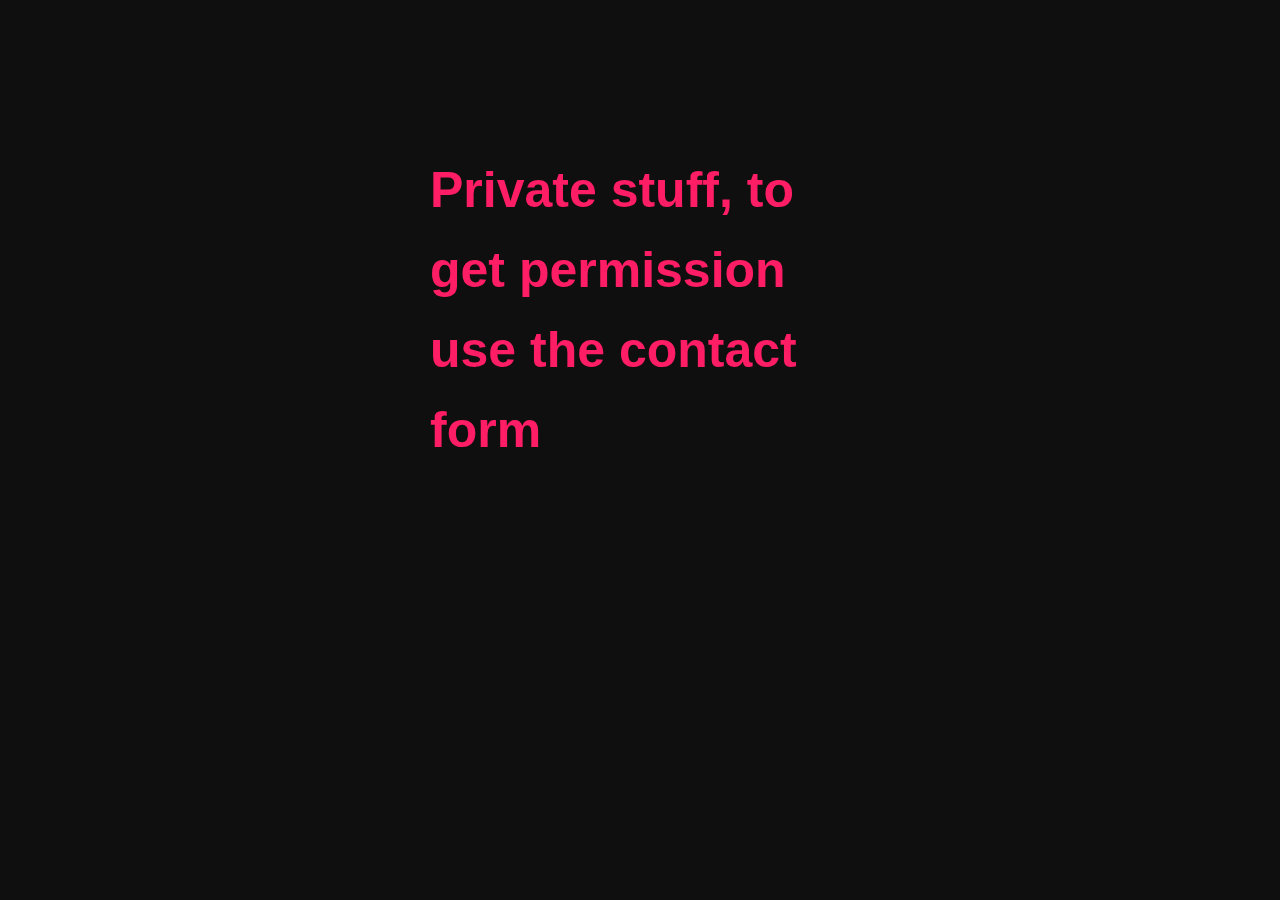
==== private.html @ d8a2ec55 "Social Update 2" ====
<html lang="en">
<head>
    <meta charset="UTF-8">
    <meta name="viewport" content="width=device-width, initial-scale=1.0">
    <title>Private</title>

    <link rel="stylesheet" href="styles/style.css">

</head>
<body>
    <section id="hero" class="container">
        <h1 style="display: block; margin-left: auto; margin-right: auto; width: 50%;">Private stuff, to get permission use the contact form</h1>
    </section>
</body>
</html>
---- styles/style.css ----
/* Root variables */
:root {
    --background-color: #0f0f0f;
    --background-color-second: #222; /*#333*/
    --text-color: #fff;
    --text-color-second: #B3B8D0;
    --accent-color: #ff1d65;
    --accent-color-second: #9122b2;
    --accent-color-third: #0a288d;
}

/* Reset default margin and padding */
* {
    margin: 0;
    padding: 0;
    box-sizing: border-box;
}

/* Body styles */
body {
    font-family: 'Nippo', sans-serif;
    line-height: 1.6;
    background-color: var(--background-color);
    color: var(--text-color);
}

i {
    color: var(--accent-color-second);
}

b {
    color: var(--accent-color);
}

/* Container styles */
.container {
    max-width: 960px;
    margin: 0 auto;
    padding: 0;
}

/* load logo */
.logo img {
    width: 80px;
    height: auto;
}

/* Header */

.header {
    list-style: none;
    text-align: center;
    display: flex;
    justify-content: center;
    align-items: center;
    flex-wrap: wrap;
}

.header li{
    background-color: var(--background-color-second);
    padding: 10px 20px;
    margin: 10px 5px;
    transition: all 0.5s ease;
    border-radius: 10px;
    box-shadow: -1px 3px 0px var(--accent-color), inset rgba(0,0,0, 0.5) 0 5px 15px;
}

.header li:hover{
    color: var(--accent-color);
    padding: 10px 25px;
    box-shadow: 1px 3px 10px var(--accent-color), inset rgba(0,0,0, 0.8) 0 5px 10px; /*inset 0 0px 5px var(--accent-color)*/
}

.header a{
    color: var(--text-color);
    text-decoration: none;
    font-weight: bold;
}



/* Header container */
.header_container {
    list-style: none;
    text-align: center;
    display: flex;
    justify-content: center;
    align-items: center;
    flex-wrap: wrap;

    position: fixed;
    background-color: rgba(0,0,0, 0.8);
    width: 100%;
    padding: 10px 0 10px 0;
    margin: 0;

    z-index: 99999;
}



/* Hero */

#hero {
    padding-top: 150px;
}

#hero ul {
    list-style: none;
    text-align: center;
    display: flex;
    justify-content: center;
    align-items: center;
    flex-wrap: wrap;
}

#hero img {
    width: 450px;
    border-radius: 50px;
    box-shadow: rgba(0,0,0, 0.5) 10px 10px 10px,
                var(--accent-color) 10px 10px 1px,
                rgba(0,0,0, 0.8) -10px 10px 10px,
                rgba(0,0,0, 0.8) 20px 20px 10px;
}

#hero h1 {
    font-size: 50px;
    color: var(--accent-color);
}

#hero p {
    font-size: 20px;
}

#hero li {
    margin: 0 auto 0 0;
}


/* About */
#about {
    padding-top: 150px;
}
#about h2 {
    text-align: center;
    font-size: 60px !important;
}

/* Portfolio */
#portfolio {
    padding-top: 150px;
    max-width: 1024px !important;
    padding-bottom: 100px;

}

#portfolio h2 {
    text-align: center;
    font-size: 60px !important;
}

#portfolio .portfolio-undertext{
    font-size: 40px !important;
}



/* Contact section styles */
#contact {
    background-color: var(--background-color-second);
    color: var(--text-color);
    padding: 50px 0;
    text-align: center;
    font-size: 25px !important;
}

/* Footer styles */
footer {
    background-color: var(--background-color-second);
    color: var(--text-color);
    text-align: center;
    padding: 20px 0;
}

footer p {
    margin: 0 20px 0 0;
    text-align: right;
}

/* For screens smaller than 768px (e.g., smartphones) */
@media (max-width: 767px) {
    .fade-in {
        opacity: 100;
    }

    .container {
        max-width: 100%;
        padding: 0 20px;
    }

    .header li{
        padding: 10px 10px;
        margin: 10px 5px;
    }

    #hero {
        padding-top: 200px;
    }

    
    #hero ul {
        list-style: none;
        text-align: center;
        display: flex;
        flex-direction: column;
        justify-content: center;
        align-items: center;
        flex-wrap: wrap;
    }

    #hero li {
        margin: 0 0 20px 0;
    }

    #hero img {
        width: 250px;
        margin-left: 0;
        margin-bottom: 20px;
        border-radius: 10px;
    }

    #portfolio {
        max-width: 100% !important;
        padding: 0 !important;
        padding-bottom: 100px !important;
    }

    footer p {
        text-align: center;
    }
}

/* For screens smaller than 1024px (e.g., tablets) */
@media (min-width: 768px) and (max-width: 1023px) {
    .container {
        padding: 0 40px;
    }
}

/* For screens larger than 1024px (e.g., desktops) */
@media (min-width: 1024px) {
    .container {
        padding: 0 60px;
    }
}
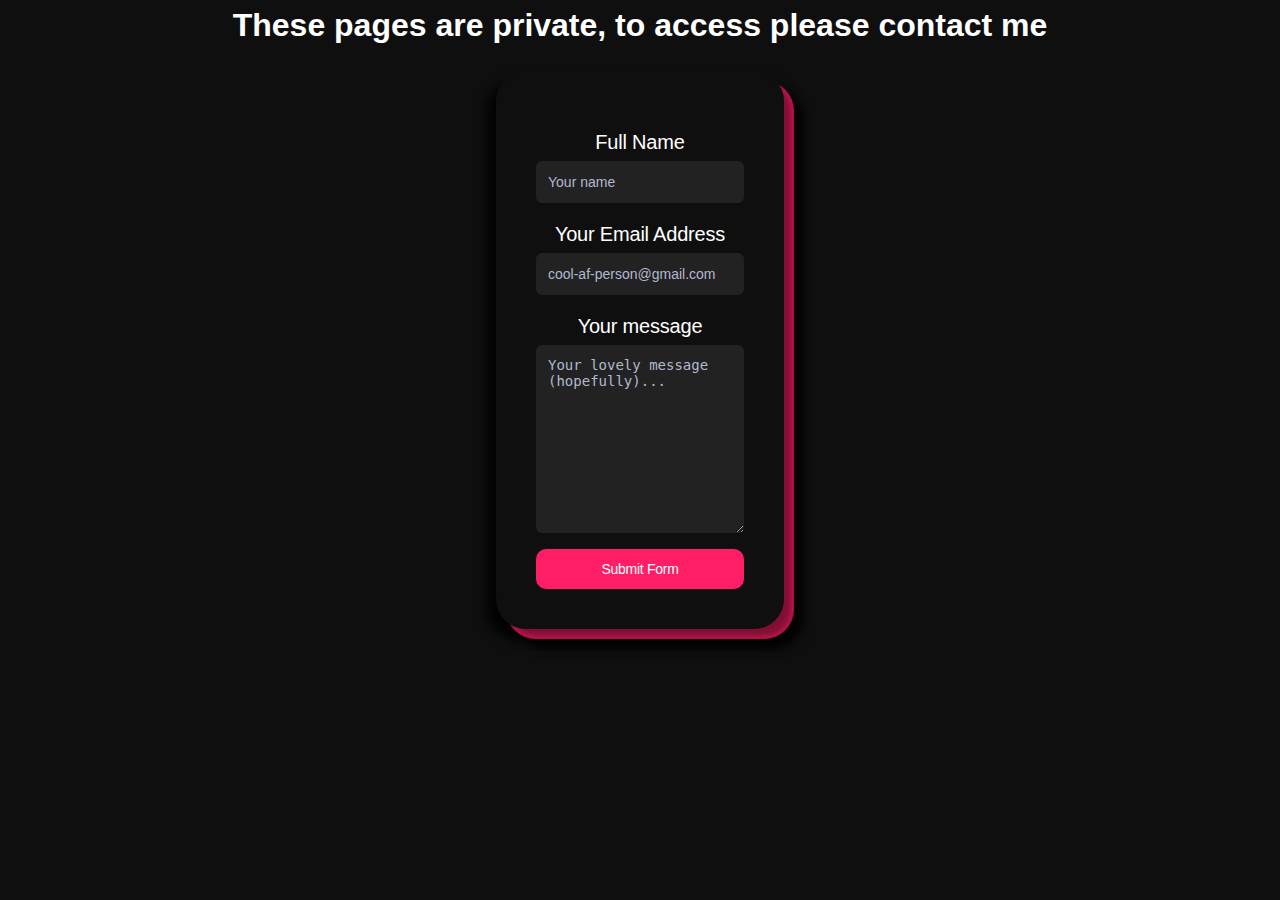
==== commit a3c27bf7: "contact fix" ====
--- a/private.html
+++ b/private.html
@@ -2,14 +2,54 @@
 <head>
     <meta charset="UTF-8">
     <meta name="viewport" content="width=device-width, initial-scale=1.0">
-    <title>Private</title>
+    <title>Contact Form</title>
 
+    <link rel="stylesheet" href="styles/form.css">
     <link rel="stylesheet" href="styles/style.css">
-
+    <link rel="stylesheet" href="styles/social.css">
 </head>
 <body>
-    <section id="hero" class="container">
-        <h1 style="display: block; margin-left: auto; margin-right: auto; width: 50%;">Private stuff, to get permission use the contact form</h1>
+    <h1 style="text-align: center;">These pages are private, to access please contact me</h1>
+    <div class="social_container">
+    <section class="form-container" style="max-width: 400px; text-align: center;">
+        <form action="https://api.web3forms.com/submit" method="POST">
+            
+            <!-- Replace with your Access Key -->
+            <input type="hidden" name="access_key" value="ac547a03-2ab8-4ac0-82c6-4deae2ad983f">
+
+            <div class="form-block">
+            <label>Full Name</label>
+            <input type="text" name="name" placeholder="Your name" required>
+            </div>
+            
+            <div class="form-block">
+            <label>Your Email Address</label>
+            <input type="email" name="email" placeholder="cool-af-person@gmail.com" required>
+            </div>
+            
+            <div class="form-block">
+            <label>Your message</label>
+            <textarea name="message" placeholder="Your lovely message (hopefully)..." required></textarea>
+            </div>
+            
+            <div class="form-block">
+            <!-- hCaptcha Spam Protection -->
+            <div class="h-captcha" 
+                    data-captcha="true" 
+                    data-theme="dark"
+                    data-error-callback="onError"
+                    class="contact-inputs"
+            ></div>
+            </div>
+            
+            <div class="form-block">  
+                <button type="submit" class="contact-inputs">Submit Form</button>
+            </div>
+        
+        </form>
     </section>
+    </div>
+    <!-- Required for hCaptcha -->
+    <script src="https://web3forms.com/client/script.js" async defer></script>
 </body>
 </html>--- a/styles/form.css
+++ b/styles/form.css
@@ -0,0 +1,130 @@
+.form-container {
+  box-sizing: border-box;
+  /* margin: 40px auto 0 auto; */
+  padding: 0;
+  font-size: 20px;
+  font-weight: 400;
+  line-height: 30px;
+  letter-spacing: -0.01em;
+
+  margin: 20px;
+
+  background-color: var(--background-color);
+  padding: 40px;
+  border-radius: 30px;
+
+  box-shadow: rgba(0,0,0, 0.5) 10px 10px 10px,
+                var(--accent-color) 10px 10px 1px,
+                rgba(0,0,0, 0.8) -10px 10px 10px,
+                rgba(0,0,0, 0.8) 20px 20px 10px;
+}
+
+.form-container * {
+  box-sizing: border-box;
+}
+
+.form-container label {
+  display: block;
+  cursor: pointer;
+}
+
+.form-container .form-block:not(:first-child) {
+  margin-top: 16px;
+}
+
+/*=============================================
+=            Fields           =
+=============================================*/
+
+.form-container input,
+.form-container textarea,
+.form-container select {
+  background-color: var(--background-color-second);
+  margin-top: 4px;
+  width: 100%;
+  height: 42px;
+  border: 0px solid var(--text-color-second);
+  color: var(--text-color);
+  border-radius: 6px;
+  padding: 8px 12px;
+  
+  font-size:14px;
+  transition: 125ms background, 125ms color, 125ms box-shadow;
+}
+
+.form-container textarea{
+  min-height: 188px;
+  max-width: 100%;
+  width: 100%;
+  padding-top: 12px;
+}
+
+.form-container input::placeholder,
+.form-container textarea::placeholder,
+.form-container select::placeholder {
+  color: var(--text-color-second);
+}
+
+.form-container input:hover,
+.form-container textarea:hover,
+.form-container select:hover {
+  border: 1px solid var(--accent-color);
+  /* box-shadow: var(--accent-color) 0px 0px 10px 5px; */
+  background-color: var(--background-color-second);
+}
+
+.form-container input:hover::placeholder,
+.form-container textarea:hover::placeholder,
+.form-container select:hover::placeholder {
+  color: var(--text-color-second);
+}
+
+.form-container input:focus,
+.form-container textarea:focus,
+.form-container select:focus {
+  background-color: var(--background-color-second);
+  box-shadow: var(--accent-color) 0px 0px 10px 5px;
+  border: 1px solid var(--accent-color);
+  color: var(--text-color-second);
+  /* box-shadow: var(--accent-color); */
+  outline: none;
+}
+
+.form-container button {
+  font-weight: 500;
+  font-size: 14px;
+  letter-spacing: -0.02em;
+  height: 40px;
+  line-height: 24px;
+  width: 100%;
+  border-radius: 10px;
+  box-sizing: border-box;
+  background-color: var(--accent-color);
+  border: none;
+  color: #fff;
+  cursor: pointer;
+  box-shadow: 0 0 0 0 transparent;
+
+  transition: all 0.2s;
+}
+
+.form-container button:hover {
+  box-shadow:var(--background-color) 4px 4px 10px,
+             var(--accent-color) 0 0 10px 5px;
+  transform: translateY(-3px);
+}
+
+.form-container button:disabled {
+  background-color: var(--accent-color-second);
+  cursor: not-allowed;
+}
+
+.form-container input:focus:required:invalid,
+.form-container input:focus:invalid, 
+.form-container select:focus:required:invalid,
+.form-container select:focus:invalid
+{
+  color: #ff0000; 
+  border-color: #ac0000;
+  box-shadow: 0px 0px 10px 3px #ac0000;
+}--- a/styles/social.css
+++ b/styles/social.css
@@ -0,0 +1,92 @@
+/* CSS */
+.social {
+  display: flex;
+  list-style: none;
+  align-items: center;
+  justify-content: center;
+  flex-wrap: wrap;
+  text-align: center;
+  height: 250px;
+  width: 400px;
+  margin: 50px;
+
+  position: relative;
+  justify-self: center;
+}
+
+.social li {
+  padding: 10px;
+}
+
+.social img {
+  width: 50px;
+  transition: all 0.5s ease;
+}
+
+.social img {
+  position: relative;
+  z-index: 1; /* Ensure the image is above the blurred background */
+  transition: transform 0.3s ease;
+}
+
+.social img::before {
+  content: "";
+  position: absolute;
+  top: 0;
+  left: 0;
+  width: 100%;
+  height: 100%;
+  background-image: url(images/social/discord.svg); /* Replace with the URL of your blurred image */
+  filter: blur(6px);
+  z-index: -1; /* Set the z-index to be behind the image */
+  transition: opacity 0.3s ease; /* Optional: Add transition for smooth opacity change */
+  opacity: 0; /* Start with the blur hidden */
+}
+
+.social img:hover::before {
+  opacity: 1; /* Show the blurred background on hover */
+}
+
+.social img:hover {
+  transform: translateY(-3px);
+}
+
+
+.social_container {
+  display: grid;
+	grid-template-areas: 
+    "section ul",
+    "div .";
+  align-items: center;
+  justify-content: center;
+}
+
+
+/* @media (max-width: 360px) {
+
+} */
+
+/* For screens smaller than 768px (e.g., smartphones) */
+@media (max-width: 767px) {
+  .social_container {
+    grid-template-areas: 
+      "section"
+      "ul";
+  }
+
+  .social {
+    width: 250px;
+  }
+}
+
+/* For screens smaller than 1024px (e.g., tablets) */
+@media (min-width: 768px) and (max-width: 1023px) {
+  .social {
+    width: 300px;
+  }
+}
+
+/* For screens larger than 1024px (e.g., desktops) */
+/* @media (min-width: 1024px) {
+
+} */